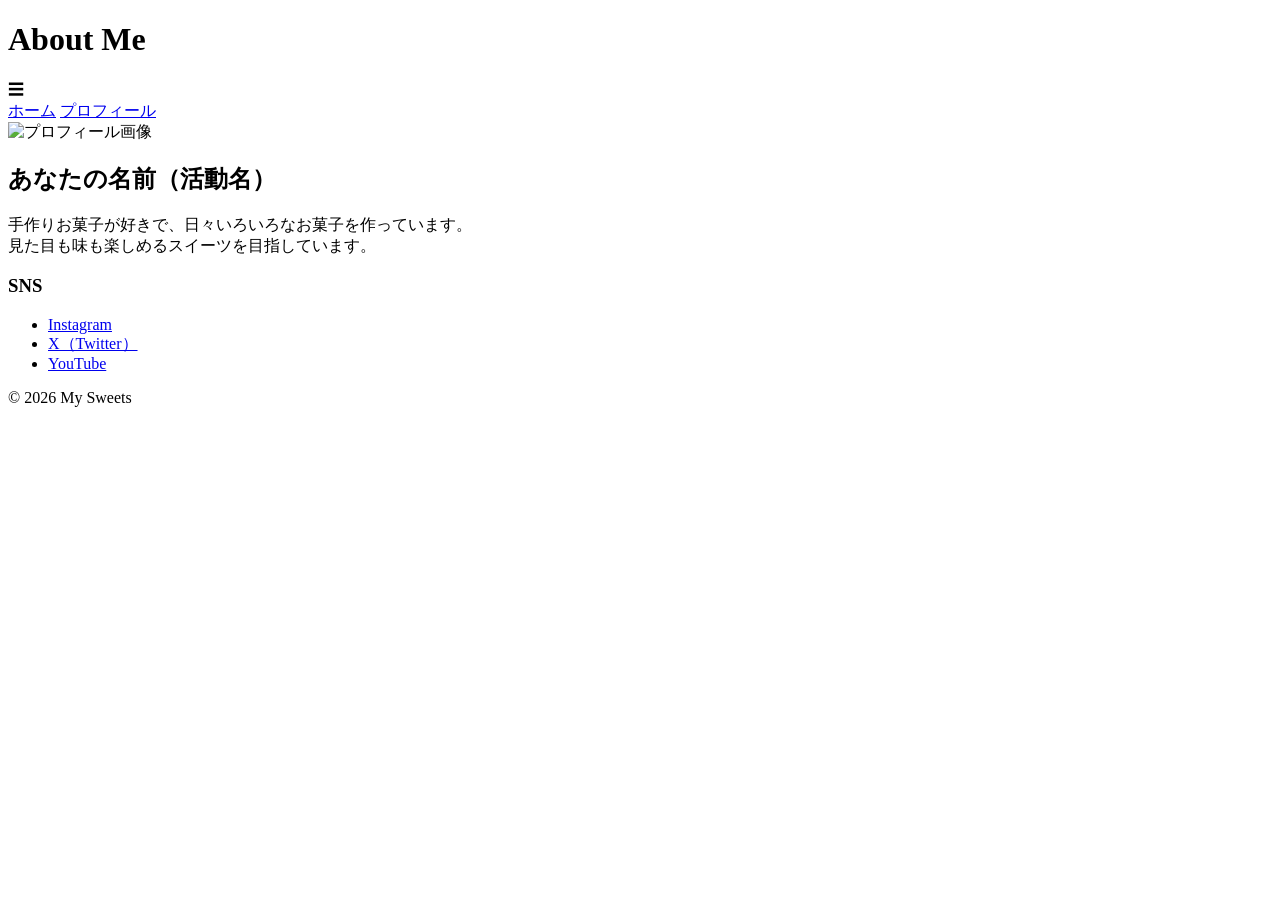
==== about.html @ a44a6c2b "Create about.html" ====
<!DOCTYPE html>
<html lang="ja">
    <head>
        <meta charset="UTF-8">
        <title>プロフィール</title>
        <link rel="stylesheet" href="style.css">
    </head>
    <body>

        <header>
        <h1>About Me</h1>
        <div class="menu-icon" onclick="toggleMenu()">
            ☰
        </div>

        <nav id="menu" class="menu">
            <a href="index.html">ホーム</a>
            <a href="about.html">プロフィール</a>
        </nav>
        </header>

        <main class="profile">

        <img src="images/profile.jpg" alt="プロフィール画像" class="profile-img">

        <h2>あなたの名前（活動名）</h2>

        <p class="intro">
            手作りお菓子が好きで、日々いろいろなお菓子を作っています。<br>
            見た目も味も楽しめるスイーツを目指しています。
        </p>

        <h3>SNS</h3>
        <ul class="sns">
            <li><a href="https://instagram.com/youraccount" target="_blank">Instagram</a></li>
            <li><a href="https://twitter.com/youraccount" target="_blank">X（Twitter）</a></li>
            <li><a href="https://youtube.com/yourchannel" target="_blank">YouTube</a></li>
        </ul>

        </main>

        <footer>
            <p>© 2026 My Sweets</p>
        </footer>
        <script>
            function toggleMenu() {
            const menu = document.getElementById("menu");
            menu.classList.toggle("active");
            }
        </script>
    </body>
</html>
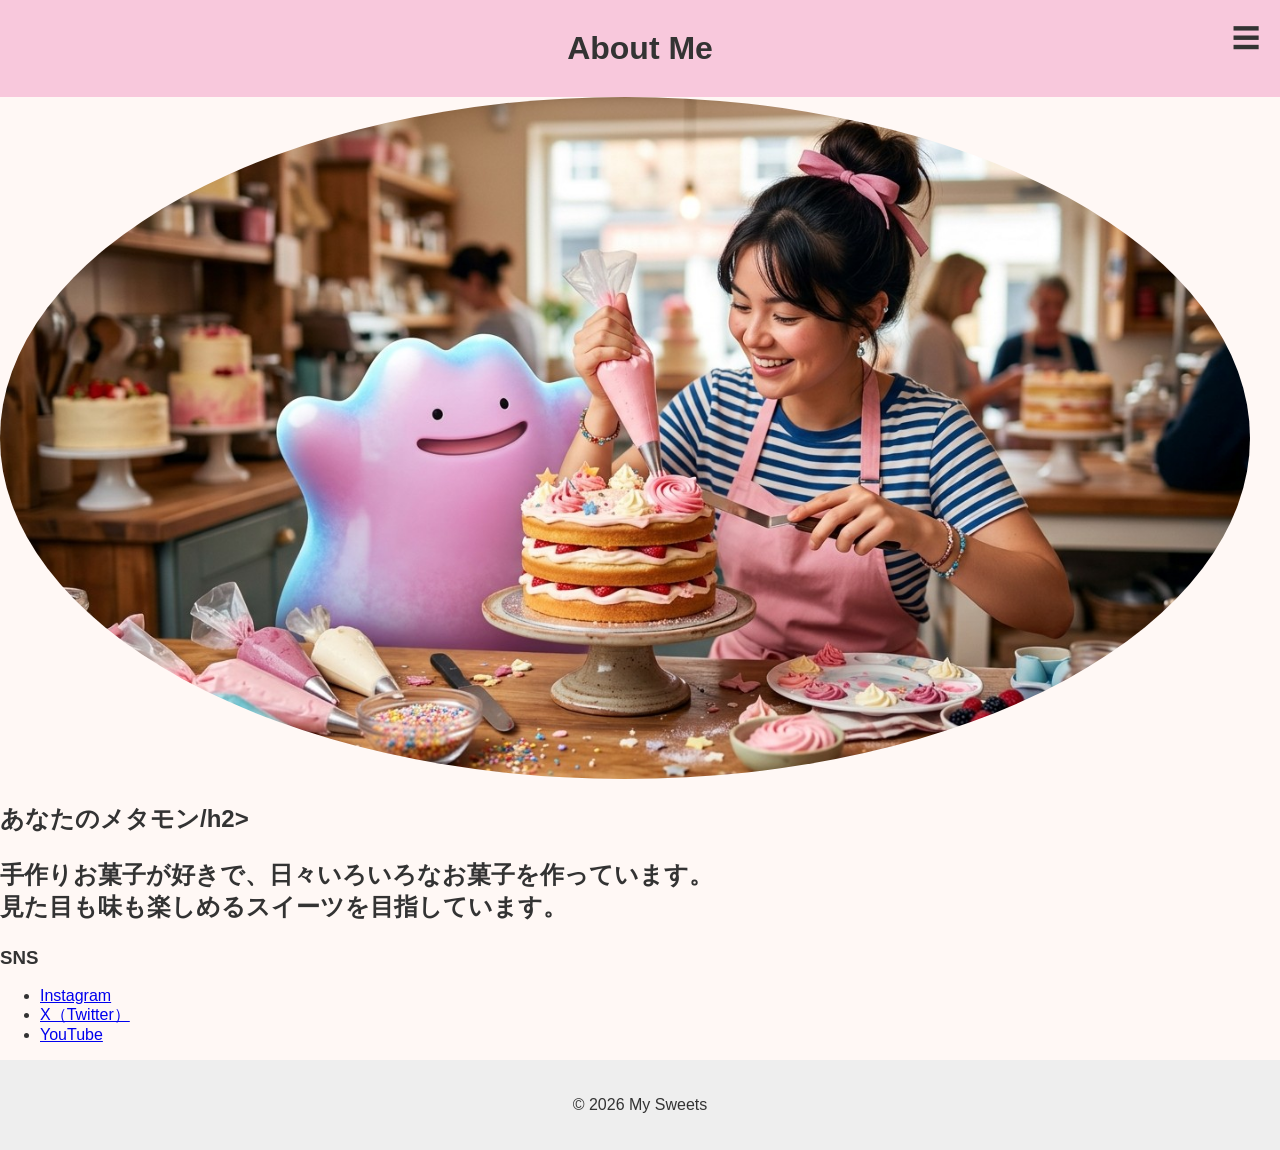
==== commit de9eab7d: "めたもん" ====
--- a/about.html
+++ b/about.html
@@ -23,7 +23,7 @@
 
         <img src="images/profile.jpg" alt="プロフィール画像" class="profile-img">
 
-        <h2>あなたの名前（活動名）</h2>
+        <h2>あなたのメタモン/h2>
 
         <p class="intro">
             手作りお菓子が好きで、日々いろいろなお菓子を作っています。<br>
--- a/style.css
+++ b/style.css
@@ -0,0 +1,147 @@
+body {
+  font-family: sans-serif;
+  margin: 0;
+  background: #fff8f5;
+  color: #333;
+  font-size: 16px;
+}
+
+header {
+  text-align: center;
+  padding: 30px;
+  background: #f8c8dc;
+}
+
+h1 {
+  margin: 0;
+}
+
+.gallery {
+  display: grid;
+  grid-template-columns: repeat(auto-fit, minmax(250px, 1fr));
+  gap: 20px;
+  padding: 20px;
+}
+
+.card {
+  background: white;
+  border-radius: 10px;
+  overflow: hidden;
+  box-shadow: 0 4px 8px rgba(0,0,0,0.1);  
+  cursor: pointer;
+}
+
+.card img {
+  width: 100%;
+  height: 200px;
+  object-fit: cover;
+}
+
+.card h2 {
+  margin: 10px;
+}
+
+.card p {
+  margin: 0 10px 10px;
+  font-size: 14px;
+}
+
+footer {
+  text-align: center;
+  padding: 20px;
+  background: #eee;
+}
+
+.profile-img {
+  width: 100%;
+  max-width: 1250px;
+  height: auto;
+  border-radius: 50%;
+  object-fit: cover;
+}
+/* ヘッダーを基準にする */
+header {
+  position: relative;
+  text-align: center;
+  padding: 30px;
+  background: #f8c8dc;
+}
+
+/* 右上の三本線 */
+.menu-icon {
+  position: absolute;
+  top: 20px;
+  right: 20px;
+  font-size: 28px;
+  cursor: pointer;
+}
+
+/* メニュー本体 */
+.menu {
+  display: none;
+  position: absolute;
+  top: 60px;
+  right: 20px;
+  background: white;
+  border-radius: 8px;
+  box-shadow: 0 4px 8px rgba(0,0,0,0.2);
+  padding: 10px;
+}
+
+/* 表示状態 */
+.menu.active {
+  display: block;
+}
+
+/* リンク */
+.menu a {
+  display: block;
+  padding: 10px;
+  text-decoration: none;
+  color: #333;
+}
+
+.menu a:hover {
+  background: #f0f0f0;
+}
+
+/* 最初は非表示 */
+.desc {
+  display: none;
+  margin: 10px;
+  font-size: 14px;
+  color: #555;
+  transition: all 0.3s ease;
+}
+
+/* 表示状態 */
+.card.active .desc {
+  display: block;
+}
+
+@media (max-width: 600px) {
+  body {
+    font-size: 16px;
+  }
+
+  h1 {
+    font-size: 24px;
+  }
+
+  .card h2 {
+    font-size: 18px;
+  }
+
+  .card p {
+    font-size: 14px;
+  }
+
+  .gallery {
+    padding: 10px;
+    gap: 15px;
+  }
+
+  .card {
+    margin: 0 auto;
+  }
+}
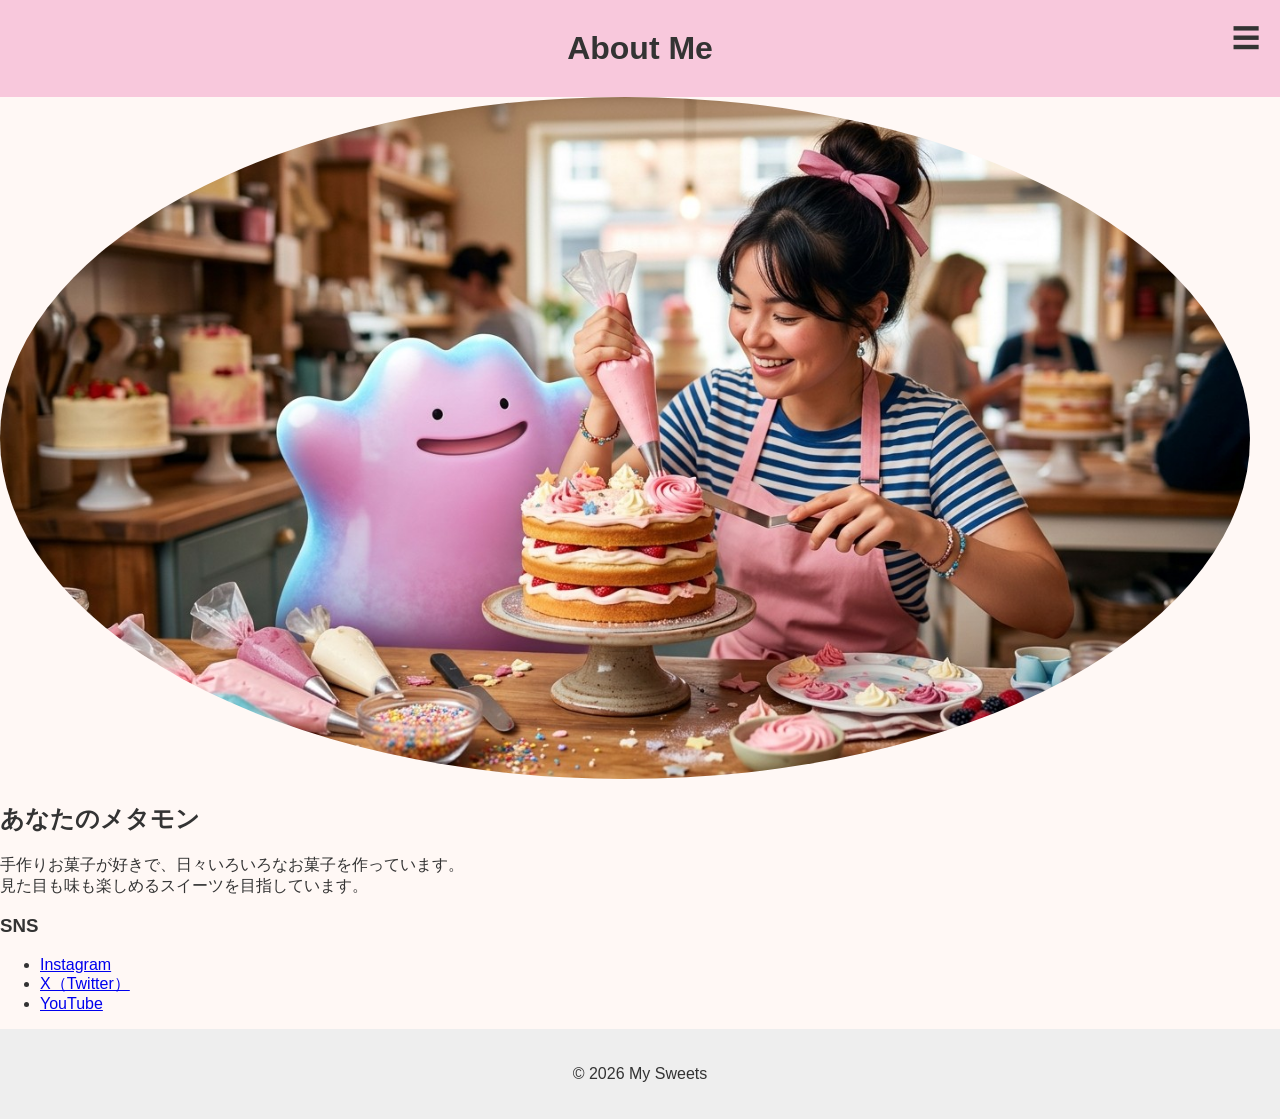
==== commit 8a5d2963: "ごめん" ====
--- a/about.html
+++ b/about.html
@@ -23,7 +23,7 @@
 
         <img src="images/profile.jpg" alt="プロフィール画像" class="profile-img">
 
-        <h2>あなたのメタモン/h2>
+        <h2>あなたのメタモン</h2>
 
         <p class="intro">
             手作りお菓子が好きで、日々いろいろなお菓子を作っています。<br>
